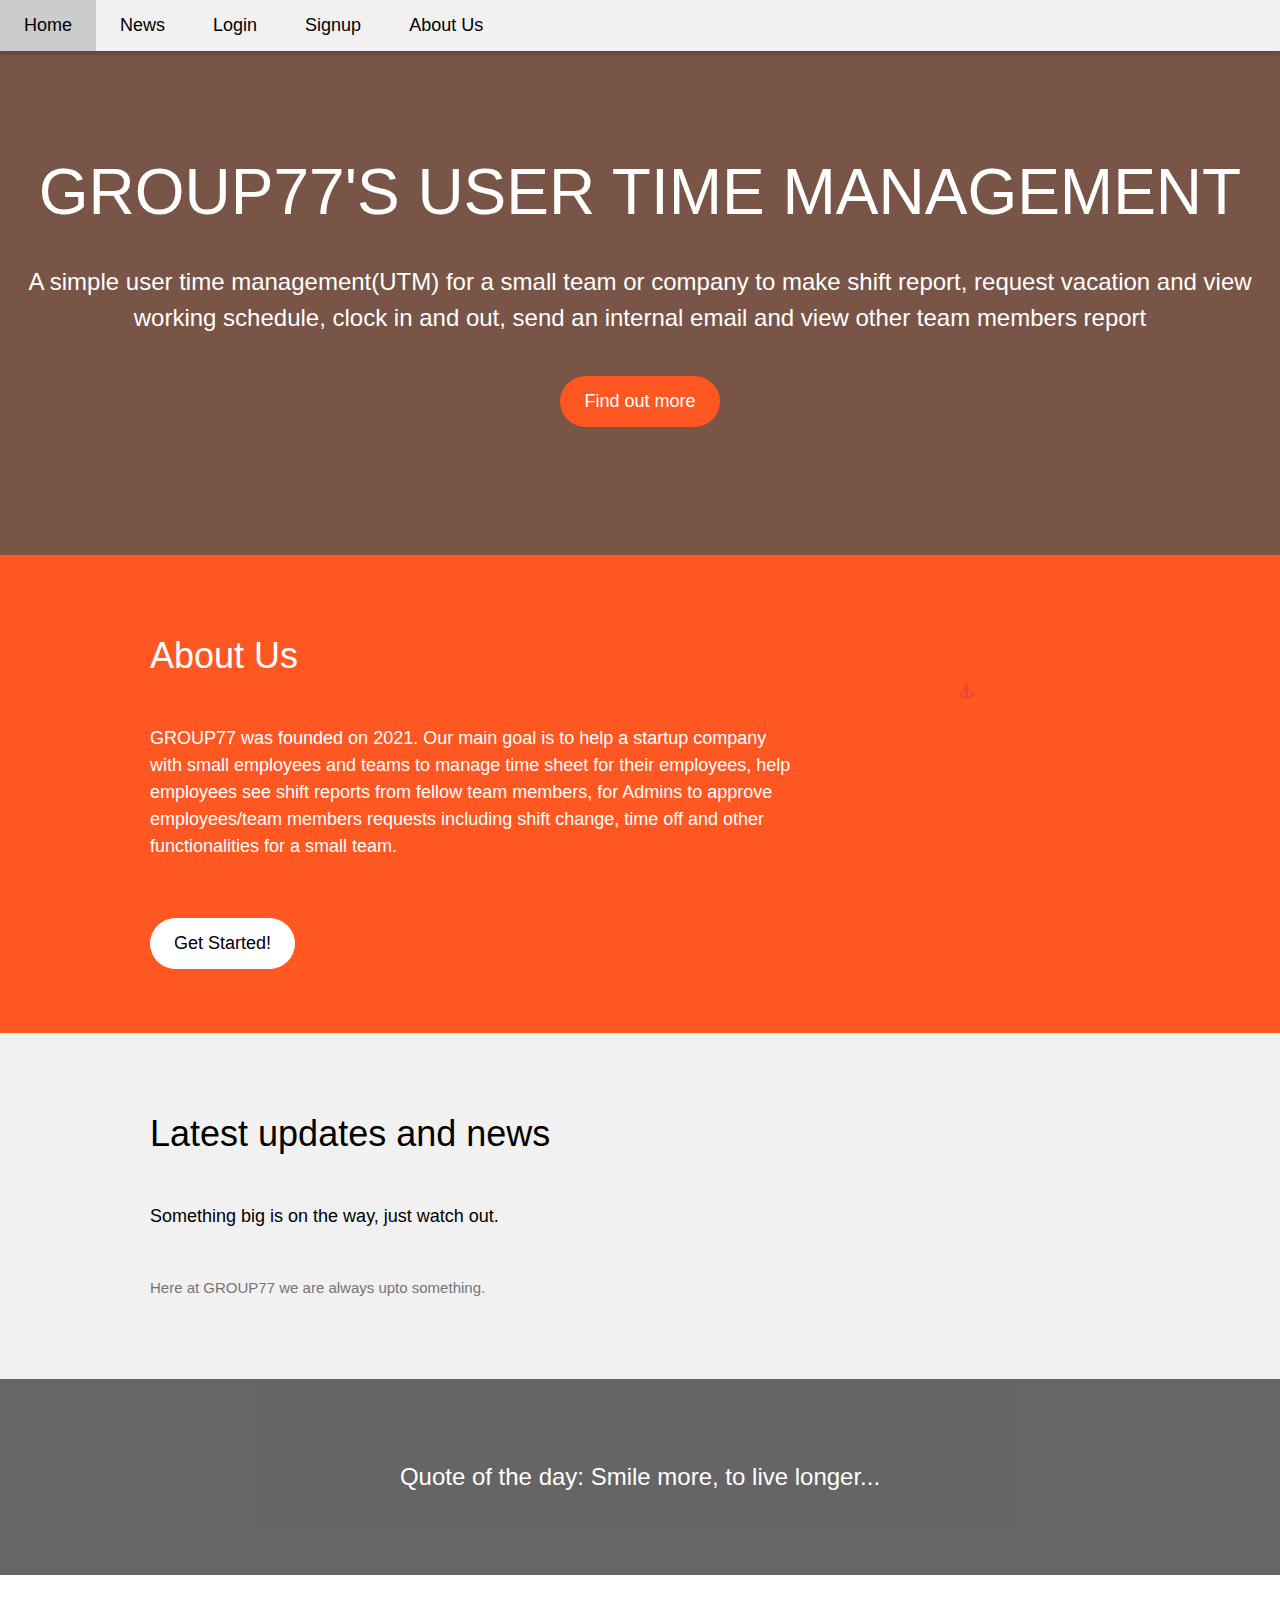
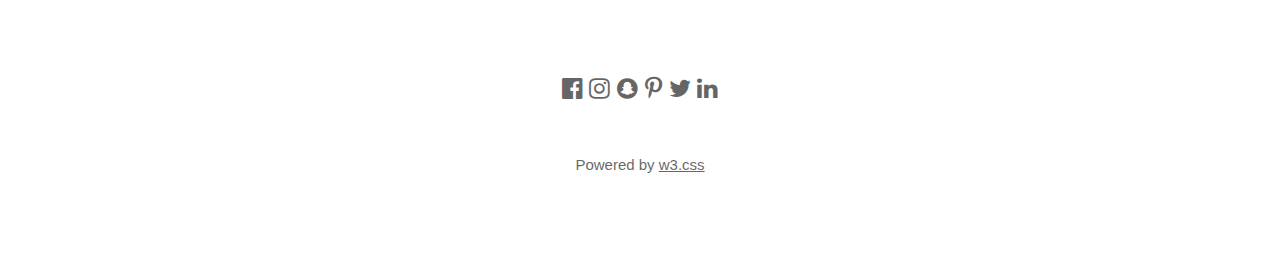
==== SpringBootSigninSignupExample/src/main/resources/templates/user/index.html @ f3ab0b51 "Landing page..." ====
<!DOCTYPE html>
<html lang="en">
<head>
<link rel="stylesheet" href="mystyle.css">
</head>
<meta charset="UTF-8">
<meta name="viewport" content="width=device-width, initial-scale=1">
<title>Group77 - User Time Management</title>
<link rel="stylesheet" href="https://www.w3schools.com/w3css/4/w3.css">
<link rel="stylesheet"
	href="https://fonts.googleapis.com/css?family=Lato">
<link rel="stylesheet"
	href="https://fonts.googleapis.com/css?family=Montserrat">
<link rel="stylesheet"
	href="https://cdnjs.cloudflare.com/ajax/libs/font-awesome/4.7.0/css/font-awesome.min.css">
<body>

	<!-- Navbar -->
	<div class="w3-top">
		<div class="w3-bar w3-light-grey w3-card w3-left-align w3-large">
			<a
				class="w3-bar-item w3-button w3-hide-medium w3-hide-large w3-right w3-padding-large w3-hover-white w3-large w3-red"
				href="javascript:void(0);" onclick="myFunction()"
				title="Toggle Navigation Menu"><i class="fa fa-bars"></i></a> <a
				href="#" class="w3-bar-item w3-button w3-padding-large w3-white">Home</a>
			<a href="#news" onclick="w3_close()"
				class="w3-bar-item w3-button w3-hide-small w3-padding-large w3-hover-white">News</a>
			<a href="login"
				class="w3-bar-item w3-button w3-hide-small w3-padding-large w3-hover-white">Login</a>
			<a href="signup"
				class="w3-bar-item w3-button w3-hide-small w3-padding-large w3-hover-white">Signup</a>
			<a href="#aboutus" onclick="w3_close()"
				class="w3-bar-item w3-button w3-hide-small w3-padding-large w3-hover-white">About
				Us</a>
		</div>

		<!-- Navbar on small screens -->
		<div id="navDemo"
			class="w3-bar-block w3-white w3-hide w3-hide-large w3-hide-medium w3-large">
			<a href="#news" class="w3-bar-item w3-button w3-padding-large">News</a>
			<a href="login" class="w3-bar-item w3-button w3-padding-large">Login</a>
			<a href="signup" class="w3-bar-item w3-button w3-padding-large">Signup</a>
			<a href="#aboutus" onclick="w3_close()"
				class="w3-bar-item w3-button w3-padding-large">About Us</a>
		</div>
	</div>

	<!-- Header -->

	<header class="w3-container w3-brown w3-center"
		style="padding: 128px 16px">

		<h1 class="w3-margin w3-jumbo">GROUP77'S USER TIME MANAGEMENT</h1>
		<p class="w3-xlarge">A simple user time management(UTM) for a
			small team or company to make shift report, request vacation and view
			working schedule, clock in and out, send an internal email and view
			other team members report</p>
		<a href="#aboutus"
			class="w3-button w3-round-xxlarge w3-deep-orange w3-padding-large w3-large w3-margin-top">Find
			out more</a>
	</header>

	<!-- Generate password for everyone -->

	<!-- First Grid -->
	<div class="w3-row-padding w3-deep-orange w3-padding-64 w3-container"
		id="aboutus">
		<div class="w3-content">
			<div class="w3-twothird">
				<h1>About Us</h1>
				<h5 class="w3-padding-32">GROUP77 was founded on 2021. Our main
					goal is to help a startup company with small employees and teams to
					manage time sheet for their employees, help employees see shift
					reports from fellow team members, for Admins to approve
					employees/team members requests including shift change, time off
					and other functionalities for a small team.</h5>
				<a
					class="w3-button w3-round-xxlarge w3-white w3-padding-large w3-large w3-margin-top"
					href="login.html">Get Started!</a>
			</div>

			<div class="w3-third w3-center">
				<i class="fa fa-anchor w3-padding-64 w3-text-red"></i>
			</div>
		</div>
	</div>

	<!-- Second Grid -->
	<div class="w3-row-padding w3-light-grey w3-padding-64 w3-container">
		<div class="w3-content">
			<div class="w3-third w3-center"></div>

			<div class="w3-twothird" id="news">
				<h1>Latest updates and news</h1>
				<h5 class="w3-padding-32">Something big is on the way, just
					watch out.</h5>

				<p class="w3-text-grey">Here at GROUP77 we are always upto
					something.</p>
			</div>
		</div>
	</div>

	<div class="w3-container w3-black w3-center w3-opacity w3-padding-64">
		<h1 class="w3-margin w3-xlarge">Quote of the day: Smile more, to
			live longer...</h1>
	</div>

	<!-- Footer -->
	<footer class="w3-container w3-padding-64 w3-center w3-opacity">
		<div class="w3-xlarge w3-padding-32">
			<i class="fa fa-facebook-official w3-hover-opacity"></i> <i
				class="fa fa-instagram w3-hover-opacity"></i> <i
				class="fa fa-snapchat w3-hover-opacity"></i> <i
				class="fa fa-pinterest-p w3-hover-opacity"></i> <i
				class="fa fa-twitter w3-hover-opacity"></i> <i
				class="fa fa-linkedin w3-hover-opacity"></i>
		</div>
		<p>
			Powered by <a href="https://www.w3schools.com/w3css/default.asp"
				target="_blank">w3.css</a>
		</p>
	</footer>

	<script>
		// Used to toggle the menu on small screens when clicking on the menu button
		function myFunction() {
			var x = document.getElementById("navDemo");
			if (x.className.indexOf("w3-show") == -1) {
				x.className += " w3-show";
			} else {
				x.className = x.className.replace(" w3-show", "");
			}
		}

		function w3_close() {
			document.getElementById("navDemo").style.display = "none";
			document.getElementById("myOverlay").style.display = "none";
		}
	</script>

</body>
</html>
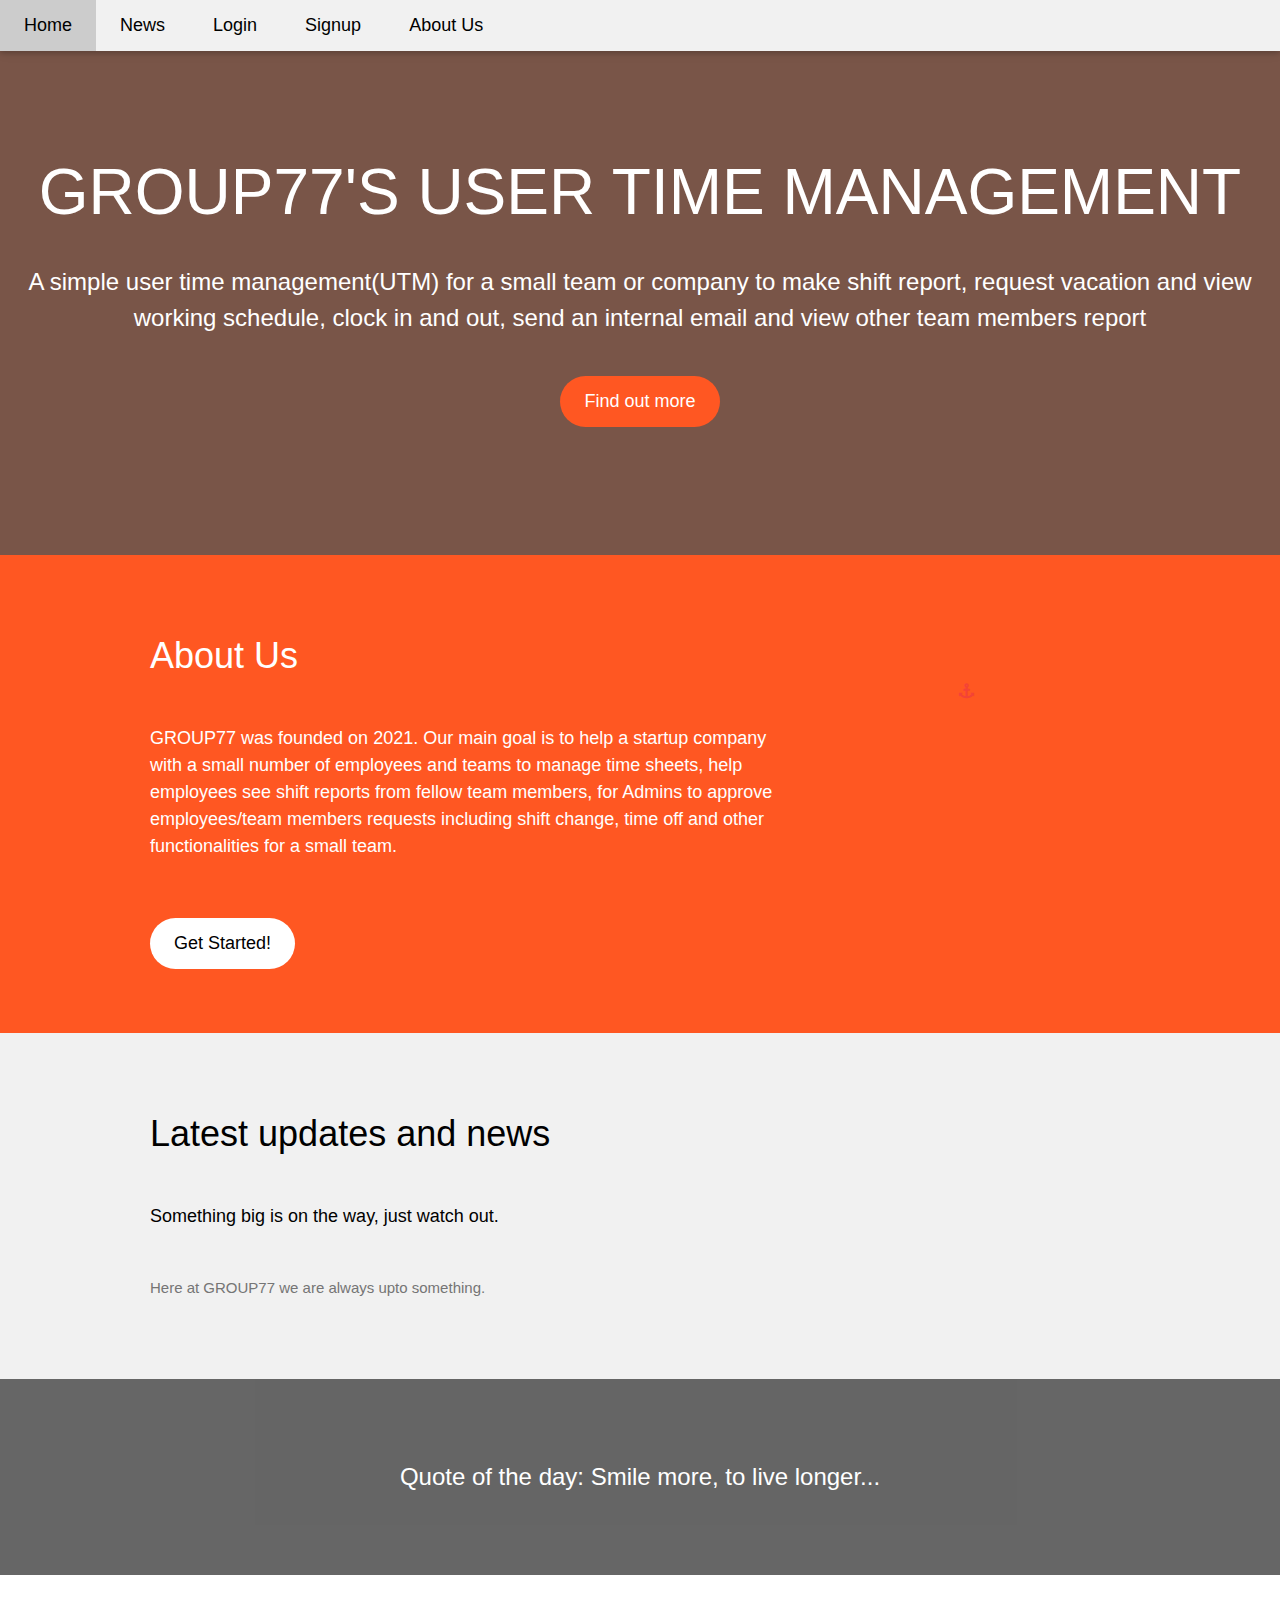
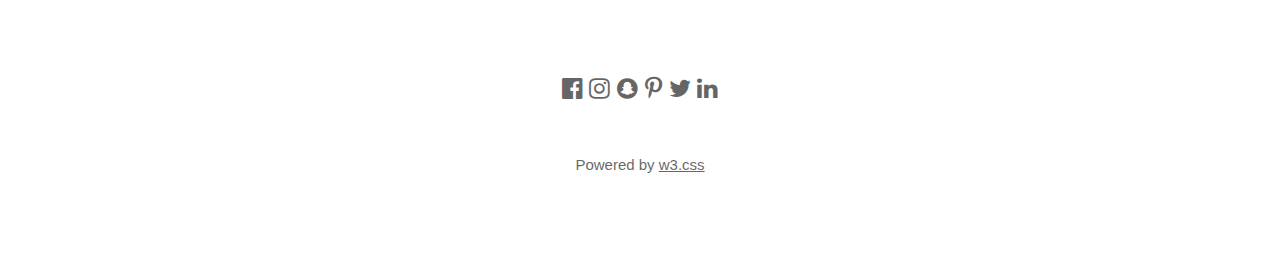
==== commit cf56bbb7: "Just cleanup. The wording on the index was off. Changed the tservice to timeSheetService changed rep" ====
--- a/SpringBootSigninSignupExample/src/main/resources/templates/user/index.html
+++ b/SpringBootSigninSignupExample/src/main/resources/templates/user/index.html
@@ -69,8 +69,8 @@
 			<div class="w3-twothird">
 				<h1>About Us</h1>
 				<h5 class="w3-padding-32">GROUP77 was founded on 2021. Our main
-					goal is to help a startup company with small employees and teams to
-					manage time sheet for their employees, help employees see shift
+					goal is to help a startup company with a small  number of employees and teams to
+					manage time sheets, help employees see shift
 					reports from fellow team members, for Admins to approve
 					employees/team members requests including shift change, time off
 					and other functionalities for a small team.</h5>
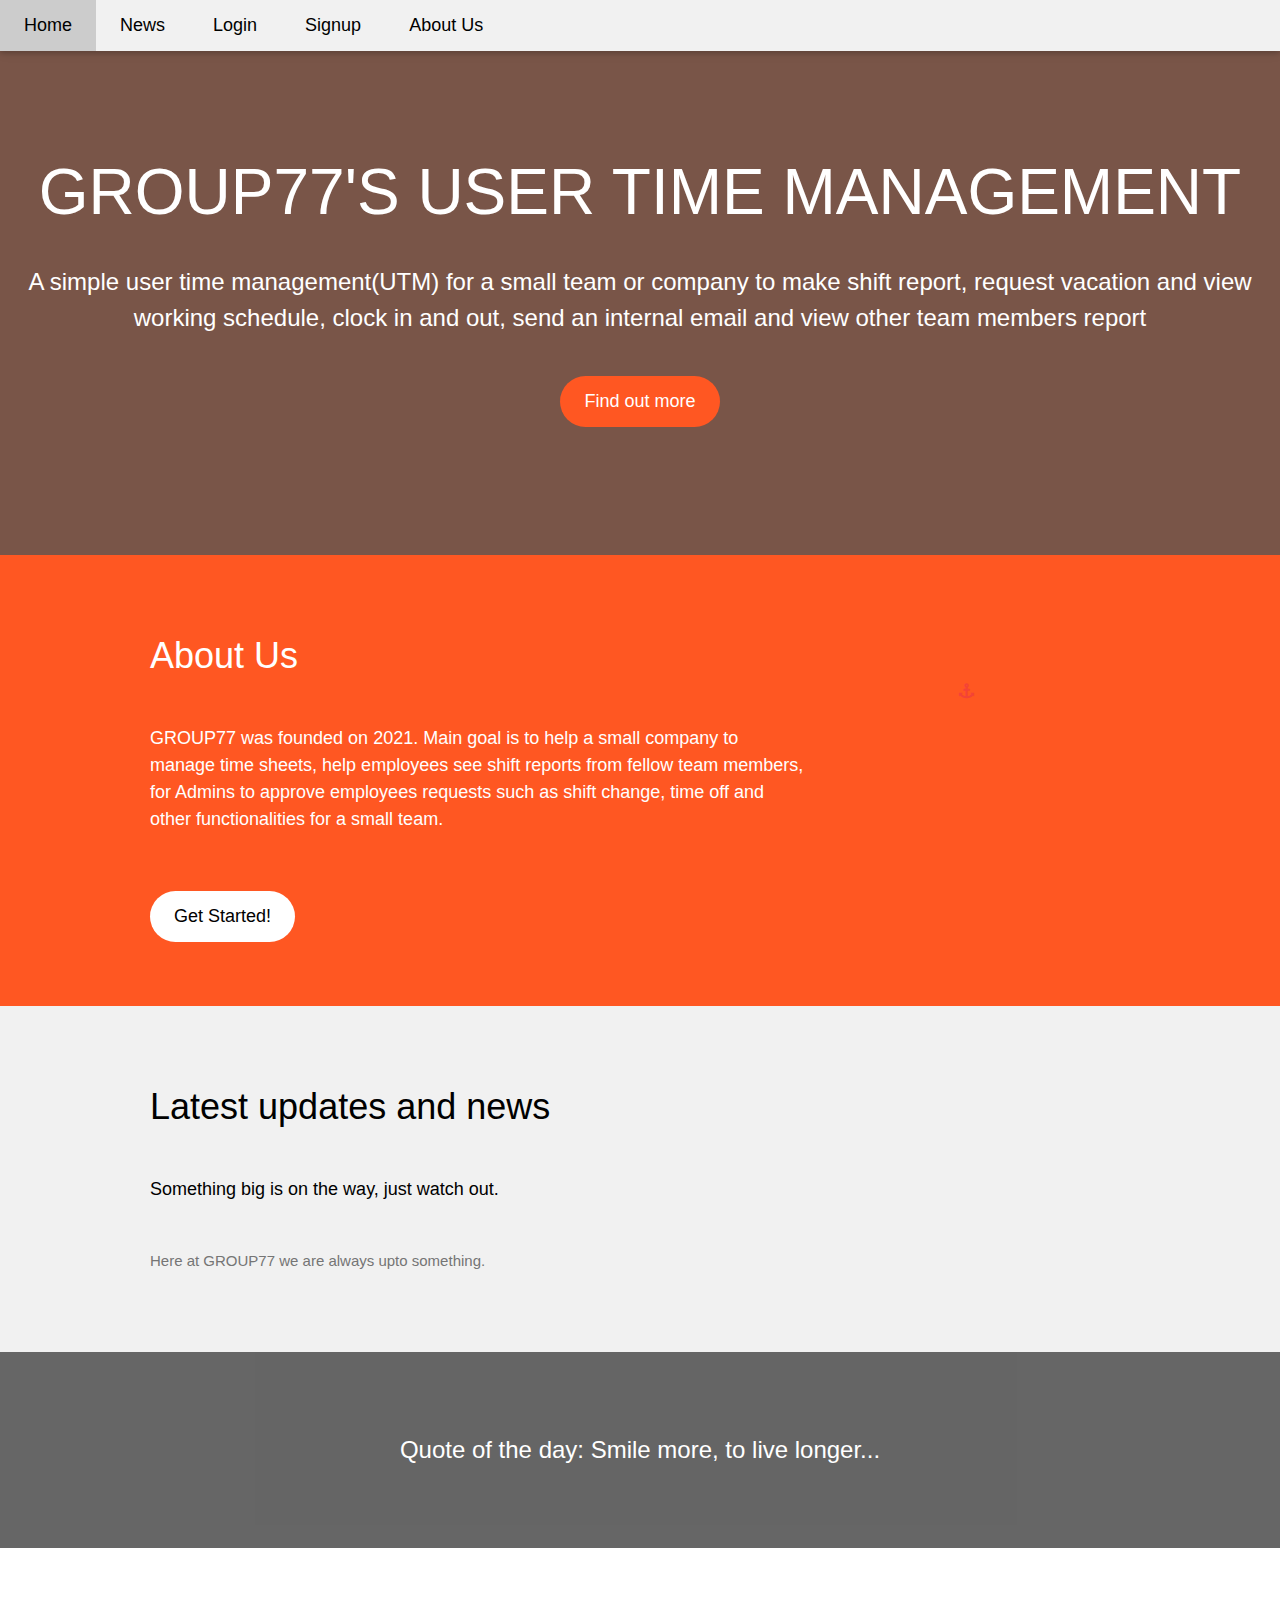
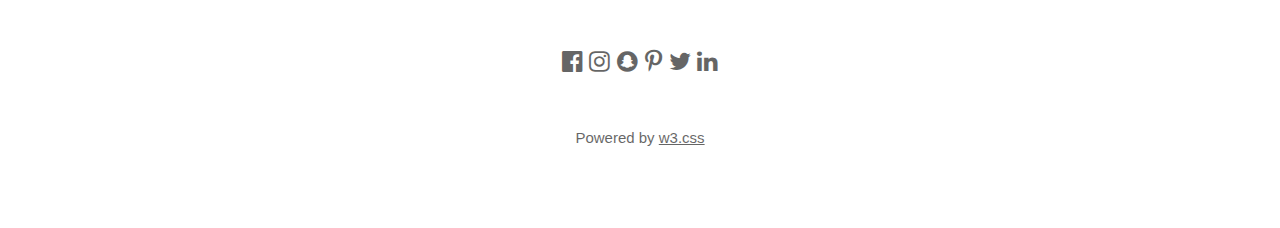
==== commit 34e1fe94: "both employee and admin landinf page, userprofile page, simple session management to track userid ii" ====
--- a/SpringBootSigninSignupExample/src/main/resources/templates/user/index.html
+++ b/SpringBootSigninSignupExample/src/main/resources/templates/user/index.html
@@ -1,8 +1,7 @@
 <!DOCTYPE html>
 <html lang="en">
 <head>
-<link rel="stylesheet" href="mystyle.css">
-</head>
+
 <meta charset="UTF-8">
 <meta name="viewport" content="width=device-width, initial-scale=1">
 <title>Group77 - User Time Management</title>
@@ -11,8 +10,11 @@
 	href="https://fonts.googleapis.com/css?family=Lato">
 <link rel="stylesheet"
 	href="https://fonts.googleapis.com/css?family=Montserrat">
-<link rel="stylesheet"
+<link rel="stylesheet" 
 	href="https://cdnjs.cloudflare.com/ajax/libs/font-awesome/4.7.0/css/font-awesome.min.css">
+<link href="mystyle.css" rel="stylesheet" />
+	
+</head>
 <body>
 
 	<!-- Navbar -->
@@ -25,9 +27,9 @@
 				href="#" class="w3-bar-item w3-button w3-padding-large w3-white">Home</a>
 			<a href="#news" onclick="w3_close()"
 				class="w3-bar-item w3-button w3-hide-small w3-padding-large w3-hover-white">News</a>
-			<a href="login"
+			<a href="/login"
 				class="w3-bar-item w3-button w3-hide-small w3-padding-large w3-hover-white">Login</a>
-			<a href="signup"
+			<a href="/signup"
 				class="w3-bar-item w3-button w3-hide-small w3-padding-large w3-hover-white">Signup</a>
 			<a href="#aboutus" onclick="w3_close()"
 				class="w3-bar-item w3-button w3-hide-small w3-padding-large w3-hover-white">About
@@ -68,11 +70,11 @@
 		<div class="w3-content">
 			<div class="w3-twothird">
 				<h1>About Us</h1>
-				<h5 class="w3-padding-32">GROUP77 was founded on 2021. Our main
-					goal is to help a startup company with a small  number of employees and teams to
+				<h5 class="w3-padding-32">GROUP77 was founded on 2021. Main
+					goal is to help a small company to
 					manage time sheets, help employees see shift
 					reports from fellow team members, for Admins to approve
-					employees/team members requests including shift change, time off
+					employees requests such as shift change, time off
 					and other functionalities for a small team.</h5>
 				<a
 					class="w3-button w3-round-xxlarge w3-white w3-padding-large w3-large w3-margin-top"
